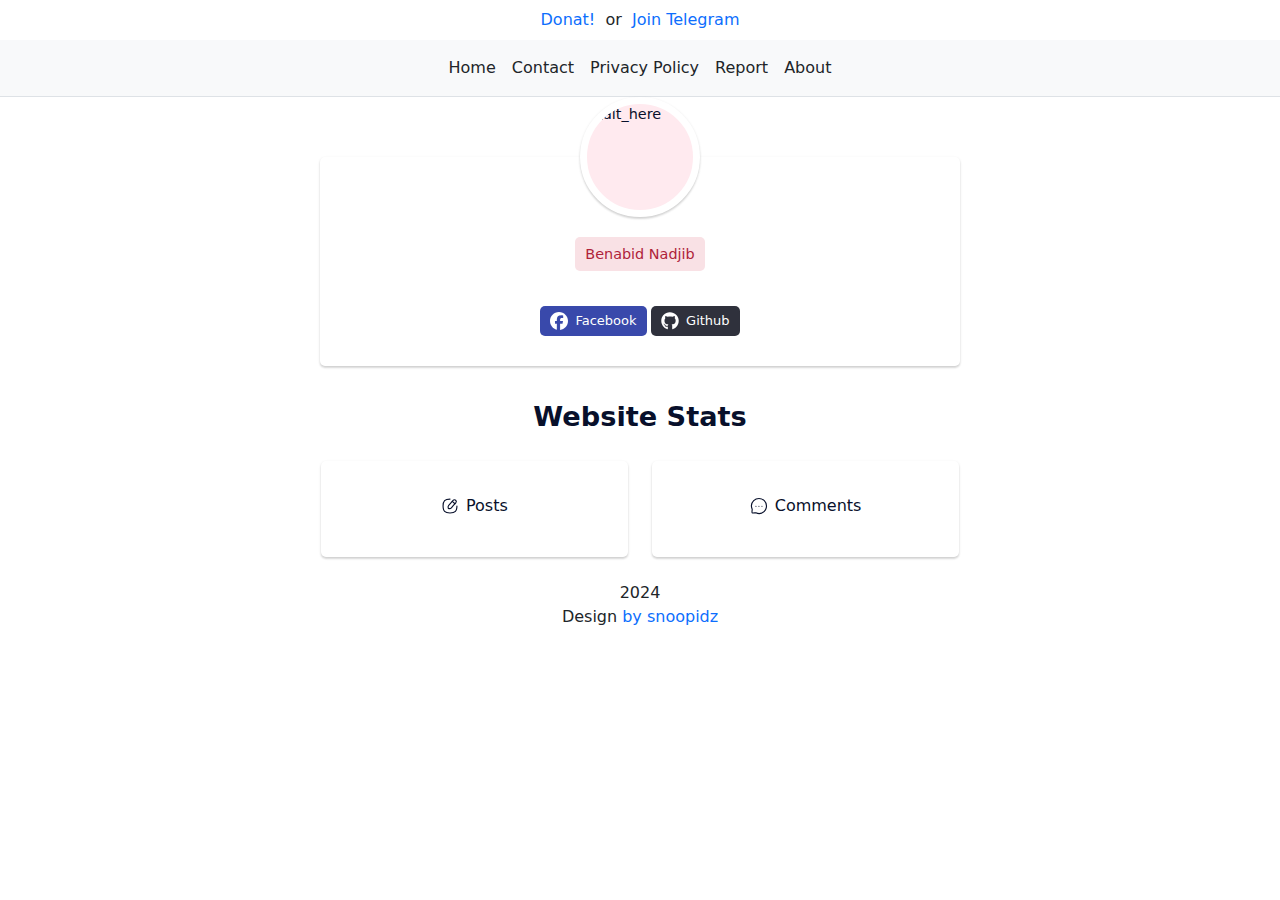
==== index.html @ 93af04af "Update index.html" ====
<!DOCTYPE html>
<html>
   <head>
      <!-- basic -->
      <meta charset="utf-8">
      <meta http-equiv="X-UA-Compatible" content="IE=edge">
      <meta name="viewport" content="width=device-width, initial-scale=1">
      <!-- site metas -->
      <title>Benabid Nadjib</title>
      <meta name="keywords" content="">
      <meta name="description" content="">
      <meta name="author" content="Benabid Nadjib">
      <!-- bootstrap css -->
      <link rel="stylesheet" type="text/css" href="https://cdn.jsdelivr.net/npm/bootstrap@5.3.3/dist/css/bootstrap.min.css">
      <!-- style css -->
      <link rel="stylesheet" type="text/css" href="https://cdn.jsdelivr.net/gh/snoopidz/beja@master/appb.css">
      <!-- Responsive-->
      <link rel="stylesheet" href="https://cdnjs.cloudflare.com/ajax/libs/bootstrap-icons/1.8.3/font/bootstrap-icons.min.css">
      <!-- fevicon -->
      <link rel="icon" href="https://i.imgur.com/Bkltse9.jpeg" type="image/gif" />
      <!-- font css -->
      <link href="https://fonts.googleapis.com/css2?family=Lexend:wght@100..900&display=swap" rel="stylesheet">
      <!-- Scrollbar Custom CSS -->
      <link rel="stylesheet" href="css/jquery.mCustomScrollbar.min.css">
      <!-- Tweaks for older IEs-->
      <link rel="stylesheet" href="https://netdna.bootstrapcdn.com/font-awesome/4.0.3/css/font-awesome.css">
   </head>
       <style>
  /*<![CDATA[*/ 
  /* About Author Page by Fineshop */ 
  .aAthrP{font-size:0.9rem;color:#08102b} 
  .aAthrP svg{width:18px;height:18px;fill:none !important;stroke:#fefefe;stroke-linecap:round;stroke-linejoin:round;stroke-width:1.5;margin-right:7px} 
  .webSts svg{stroke:#08102b} 
  .aAdm{padding:60px 0 20px 0} 
  .aAdm .aAdmC{justify-content:center;position:relative;display:flex;max-width:50%;margin:auto;padding:80px 30px 95px 30px;background-color:#fff;box-shadow: 0 1px 3px 0 rgb(0 0 0 / 11%), 0 2px 2px rgb(0 0 0 / 11%);border-radius:5px} 
  .aAdmC img{position:absolute;top:-60px;background-color:#ffeaef;width:120px;height:120px;box-shadow: 0 1px 3px 0 rgb(0 0 0 / 11%), 0 2px 2px rgb(0 0 0 / 11%);padding:0;border:7px solid #fff;border-radius:50%;pointer-events:none} 
  .aAdmD{text-align:centertext-align: center;background-color: #f9e1e5;color: #af233a;padding: 5px 10px;border-radius: 5px;} 
  .aAdmD p{margin:0;line-height:1.7em} 
  .aAdmB{text-align:center;position:absolute;bottom:30px;left:0;right:0} 
  .aAdmB .btn{display:inline-flex;align-items:center;margin:0;padding: 5px 10px;outline:0;border:0;border-radius:5px;line-height:20px;color:#fefefe;background-color:#3949ab;font-size:13px;font-family:inherit;text-decoration:none;white-space:nowrap;overflow:hidden;max-width:100%;cursor:pointer;transition:all 0.3s ease} 
  .aAdmB .btn:hover{background-color: #505fbb;} 
  .aAdmB .btn-gt{display:inline-flex;align-items:center;margin:0;padding: 5px 10px;outline:0;border:0;border-radius:5px;line-height:20px;color:#fefefe;background-color:#2f313c;font-size:13px;font-family:inherit;text-decoration:none;white-space:nowrap;overflow:hidden;max-width:100%;cursor:pointer;transition:all 0.3s ease} 
  .aAdmB .btn-gt:hover{background-color: #565a6c;} 
  .webStsH{margin:15px auto;text-align:center;font-size:1.7rem;font-weight:700;font-family:inherit} 
  .webSts{display:flex;flex-wrap:wrap;flex-direction:column;align-items:center;justify-content:center;margin:12px auto} 
  .webStsC{background-color:#fff;display:flex;justify-content:center;padding:8px;width:50%;margin:12px auto;box-shadow: 0 1px 3px 0 rgb(0 0 0 / 11%), 0 2px 2px rgb(0 0 0 / 11%);border-radius:5px} 
  .webStsC .stats{height:80px;width:200px;display:flex;align-items:center;justify-content:center;flex-direction:column;margin:0 35px} 
  .webStsC .statsNa{display:inline-flex;align-items:center;font-size:16px} 
  .webStsC .statsNu{font-family:inherit;font-size:30px;margin-top:6px;font-weight:normal} 
  .darkMode .aAthrP{color:#fefefe} 
  .darkMode .aAdmC{background-color:#252526;box-shadow: 0 1px 3px 0 rgb(0 0 0 / 11%), 0 2px 2px rgb(0 0 0 / 11%)} 
  .darkMode .aAdmC img{background-image:linear-gradient(to top right,#363636,#717171);border-color:#252526;box-shadow: 0 1px 3px 0 rgb(0 0 0 / 11%), 0 2px 2px rgb(0 0 0 / 11%)} 
  .darkMode .aAdmB .btn{background-color:#8775f5} 
  .darkMode .webStsC{background-color:#252526;box-shadow:0 5px 20px rgba(0,0,0,.2)} 
  .darkMode .webSts svg{stroke:#fefefe} 
@media screen and (min-width:641px){.aAdm .aAdmC{max-width:50%} .webSts{flex-direction:row} 
   .webStsC{max-width:24%;margin:12px}} 
  /*]]>*/
</style>  
   <body>
<!-- header section start -->
<script>/*<![CDATA[*/ function webStats(json){document.write(parseInt(json.feed.openSearch$totalResults.$t,10))} /*]]>*/</script>
<div class="d-flex info-b text-dark py-2 text-center justify-content-center">	
<a target="_blank" rel="nofollow noopener" class="text-decoration-none text-b" href="#">
<i class="bi-heart-fill"></i> Donat!
</a>
	&nbsp; or &nbsp;
<a target="_blank" rel="nofollow noopener" class="text-decoration-none text-b" href="#">
	<i class="bi bi-telegram"></i> Join Telegram
</a>
</div>
<div class="widget PageList" data-version="2" id="PageList1">
<nav class="py-2 bg-light border-bottom">
<div class="container d-flex justify-content-center">
<ul class="nav">
<li class="nav-item">
<a class="nav-link link-dark px-2" href="https://snoopidz.github.io/">Home</a>
</li>
<li class="nav-item">
<a class="nav-link link-dark px-2" href="contact.html">Contact</a>
</li>
<li class="nav-item">
<a class="nav-link link-dark px-2" href="/privacy-policy.html">Privacy Policy</a>
</li>
<li class="nav-item">
<a class="nav-link link-dark px-2" href="/site-issue-report.html">Report</a>
</li>
<li class="nav-item">
<a class="nav-link link-dark px-2" href="/about.html">About</a>
</li>
</ul>
</div>
</nav>
</div>

<!--[ About Author Page by Fineshop ]--> 
	   <div class='aAthrP'> 
  <!--[ About Author ]-->
  <div class='aAdm'> <div class='aAdmC'>
  <!--[ Author Profile Picture ]--> 
    <img alt='alt_here' src='https://i.imgur.com/Bkltse9.jpeg' /> 
  <!--[ Author Description ]-->
    <div class='aAdmD'> 
      <p>Benabid Nadjib</p> 
    </div> 
    <div class='aAdmB'> 
    <a class='btn' href='https://github.com/snoopidz'> 
  <!--[ Button Icon ]--> 
<svg xmlns="http://www.w3.org/2000/svg" viewBox="0 0 512 512"><path fill="#ffffff" d="M512 256C512 114.6 397.4 0 256 0S0 114.6 0 256C0 376 82.7 476.8 194.2 504.5V334.2H141.4V256h52.8V222.3c0-87.1 39.4-127.5 125-127.5c16.2 0 44.2 3.2 55.7 6.4V172c-6-.6-16.5-1-29.6-1c-42 0-58.2 15.9-58.2 57.2V256h83.6l-14.4 78.2H287V510.1C413.8 494.8 512 386.9 512 256h0z"/></svg>
    <!--[ Button Text ]--> 
    Facebook </a> 
    <a class='btn btn-gt' href='https://github.com/snoopidz'> 
    <!--[ Button Icon ]--> 
<svg xmlns="http://www.w3.org/2000/svg" viewBox="0 0 496 512"><path fill="#ffffff" d="M165.9 397.4c0 2-2.3 3.6-5.2 3.6-3.3 .3-5.6-1.3-5.6-3.6 0-2 2.3-3.6 5.2-3.6 3-.3 5.6 1.3 5.6 3.6zm-31.1-4.5c-.7 2 1.3 4.3 4.3 4.9 2.6 1 5.6 0 6.2-2s-1.3-4.3-4.3-5.2c-2.6-.7-5.5 .3-6.2 2.3zm44.2-1.7c-2.9 .7-4.9 2.6-4.6 4.9 .3 2 2.9 3.3 5.9 2.6 2.9-.7 4.9-2.6 4.6-4.6-.3-1.9-3-3.2-5.9-2.9zM244.8 8C106.1 8 0 113.3 0 252c0 110.9 69.8 205.8 169.5 239.2 12.8 2.3 17.3-5.6 17.3-12.1 0-6.2-.3-40.4-.3-61.4 0 0-70 15-84.7-29.8 0 0-11.4-29.1-27.8-36.6 0 0-22.9-15.7 1.6-15.4 0 0 24.9 2 38.6 25.8 21.9 38.6 58.6 27.5 72.9 20.9 2.3-16 8.8-27.1 16-33.7-55.9-6.2-112.3-14.3-112.3-110.5 0-27.5 7.6-41.3 23.6-58.9-2.6-6.5-11.1-33.3 2.6-67.9 20.9-6.5 69 27 69 27 20-5.6 41.5-8.5 62.8-8.5s42.8 2.9 62.8 8.5c0 0 48.1-33.6 69-27 13.7 34.7 5.2 61.4 2.6 67.9 16 17.7 25.8 31.5 25.8 58.9 0 96.5-58.9 104.2-114.8 110.5 9.2 7.9 17 22.9 17 46.4 0 33.7-.3 75.4-.3 83.6 0 6.5 4.6 14.4 17.3 12.1C428.2 457.8 496 362.9 496 252 496 113.3 383.5 8 244.8 8zM97.2 352.9c-1.3 1-1 3.3 .7 5.2 1.6 1.6 3.9 2.3 5.2 1 1.3-1 1-3.3-.7-5.2-1.6-1.6-3.9-2.3-5.2-1zm-10.8-8.1c-.7 1.3 .3 2.9 2.3 3.9 1.6 1 3.6 .7 4.3-.7 .7-1.3-.3-2.9-2.3-3.9-2-.6-3.6-.3-4.3 .7zm32.4 35.6c-1.6 1.3-1 4.3 1.3 6.2 2.3 2.3 5.2 2.6 6.5 1 1.3-1.3 .7-4.3-1.3-6.2-2.2-2.3-5.2-2.6-6.5-1zm-11.4-14.7c-1.6 1-1.6 3.6 0 5.9 1.6 2.3 4.3 3.3 5.6 2.3 1.6-1.3 1.6-3.9 0-6.2-1.4-2.3-4-3.3-5.6-2z"/></svg>  
    <!--[ Button Text ]--> 
     Github </a> 
	    </div> </div> </div> 
  <!--[ Stats Heading ]--> 
  <h2 class='webStsH'>Website Stats</h2> 
  <!--[ Website Statistics ]--> 
  <div class='webSts'> 
  <!--[ Posts Stats ]--> 
  <div class='webStsC'> 
    <div class='stats'> 
      <div class='statsNa'> 
  <!--[ Icon ]--> 
        <svg xmlns='http://www.w3.org/2000/svg' viewBox='0 0 24 24'><g transform='translate(2.000000, 2.000000)'><path d='M10.0002,0.7501 C3.0632,0.7501 0.7502,3.0631 0.7502,10.0001 C0.7502,16.9371 3.0632,19.2501 10.0002,19.2501 C16.9372,19.2501 19.2502,16.9371 19.2502,10.0001'/><path d='M17.5285,2.3038 L17.5285,2.3038 C16.5355,1.4248 15.0185,1.5168 14.1395,2.5098 C14.1395,2.5098 9.7705,7.4448 8.2555,9.1578 C6.7385,10.8698 7.8505,13.2348 7.8505,13.2348 C7.8505,13.2348 10.3545,14.0278 11.8485,12.3398 C13.3435,10.6518 17.7345,5.6928 17.7345,5.6928 C18.6135,4.6998 18.5205,3.1828 17.5285,2.3038 Z'/><line x1='13.009' y1='3.8008' x2='16.604' y2='6.9838'/></g></svg> 
        <!--[ Stats Name ]--> 
        Posts </div> 
 <div class='statsNu'> 
      <!--[ Stats Number ]--> 
      <script src='/feeds/posts/default?alt=json-in-script&callback=webStats'></script> </div> </div> </div> 
    <!--[ Comments Stats ]--> 
    <div class='webStsC'> 
      <div class='stats'> 
        <div class='statsNa'> 
          <!--[ Icon ]--> 
          <svg xmlns='http://www.w3.org/2000/svg' viewBox='0 0 24 24'><g transform='translate(2.000000, 2.000000)'><line x1='13.9394' y1='10.413' x2='13.9484' y2='10.413'/><line x1='9.9304' y1='10.413' x2='9.9394' y2='10.413'/><line x1='5.9214' y1='10.413' x2='5.9304' y2='10.413'/><path d='M17.0710351,17.0698449 C14.0159481,20.1263505 9.48959549,20.7867004 5.78630747,19.074012 C5.23960769,18.8538953 1.70113357,19.8338667 0.933341969,19.0669763 C0.165550368,18.2990808 1.14639409,14.7601278 0.926307229,14.213354 C-0.787154393,10.5105699 -0.125888852,5.98259958 2.93020311,2.9270991 C6.83146881,-0.9756997 13.1697694,-0.9756997 17.0710351,2.9270991 C20.9803405,6.8359285 20.9723008,13.1680512 17.0710351,17.0698449 Z'/></g></svg> 
          <!--[ Stats Name ]--> 
          Comments </div> <div class='statsNu'> 
        <!--[ Stats Number ]--> 
        <script src='/feeds/comments/default?alt=json-in-script&callback=webStats'></script> </div> </div> </div> </div> </div> 

      <!-- testimonial section end -->
      <!-- footer section start -->

	   
      <!-- footer section end -->
      <!-- copyright section start -->
     <footer class='text-center mb-3'>				
<p class='m-0'>2024</p>
	     Design 
<a class='text-decoration-none' href='https://github.com/snoopidz' rel='nofollow noopener' target='_blank'>
  <i class="bi bi-person-badge-fill"></i> by snoopidz </a> 
</footer>
      <!-- copyright section end -->
      <!-- Javascript files-->
      <script src="https://cdnjs.cloudflare.com/ajax/libs/bootstrap/5.2.0-beta1/js/bootstrap.min.js"></script>
      <script src="https://cdnjs.cloudflare.com/ajax/libs/jquery/3.6.0/jquery.min.js"></script>
      <script src="https://cdn.jsdelivr.net/gh/snoopidz/beja@master/crypto-js.min.js"></script>
      <script src="https://cdn.jsdelivr.net/gh/snoopidz/beja@master/apps.js"></script>
      <script src="https://cdn.jsdelivr.net/gh/snoopidz/beja@master/Adblock.js"></script>
      <!-- sidebar -->
      <script src="https://cdn.jsdelivr.net/gh/snoopidz/beja@master/app-h.js"></script>
      <script src="https://cdn.jsdelivr.net/gh/snoopidz/beja@master/app-p.js"></script>
      <!-- javascript --> 
   </body>
</html>
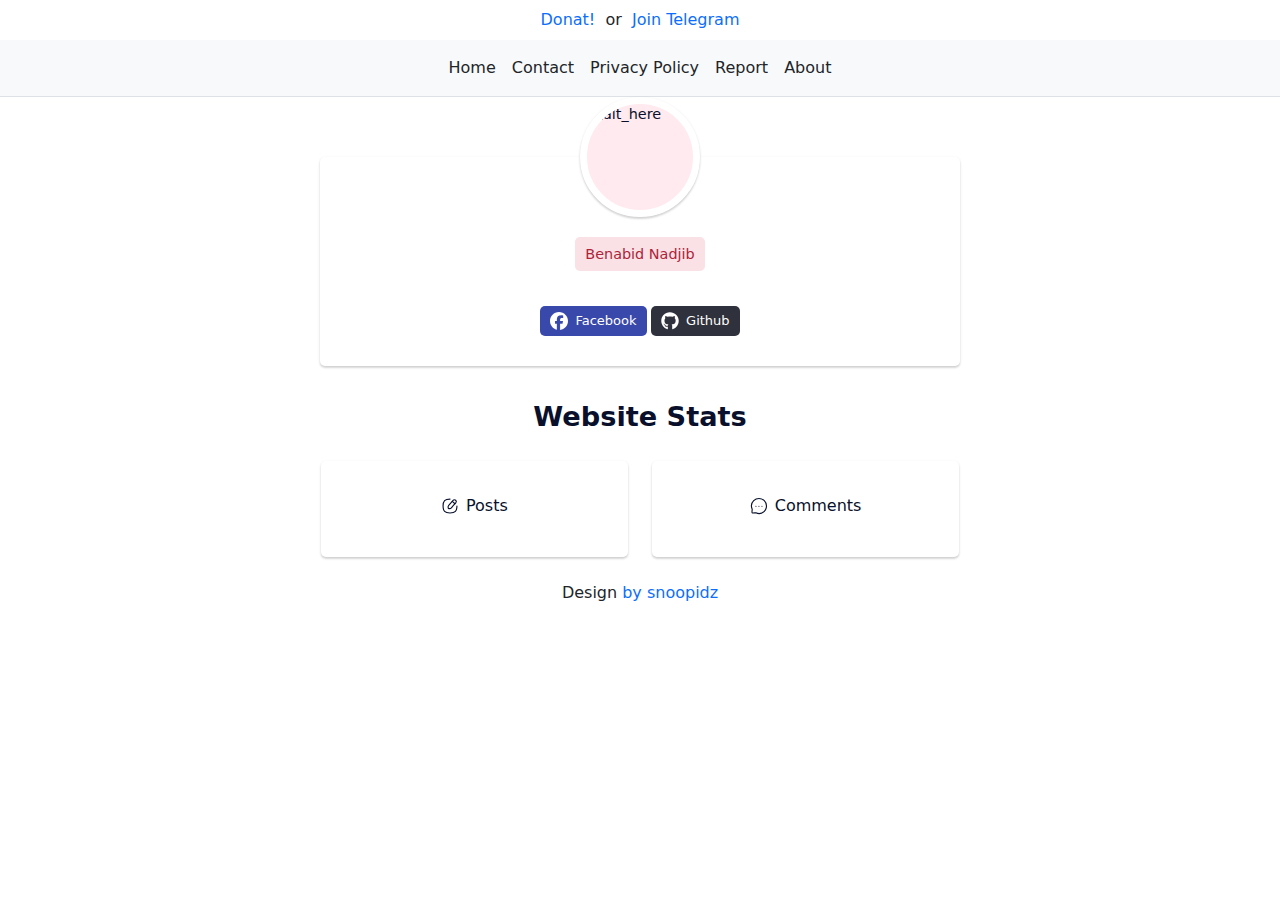
==== commit e3f74a58: "Update index.html" ====
--- a/index.html
+++ b/index.html
@@ -11,6 +11,8 @@
       <meta name="keywords" content="">
       <meta name="description" content="">
       <meta name="author" content="Benabid Nadjib">
+      <!-- Link typeweriter stylesheet -->
+      <link rel="stylesheet" href="https://cdn.jsdelivr.net/gh/snoopidz/snoopidz.github.io@main/tpv/tpv.css"> 
       <!-- bootstrap css -->
       <link rel="stylesheet" type="text/css" href="https://cdn.jsdelivr.net/npm/bootstrap@5.3.3/dist/css/bootstrap.min.css">
       <!-- style css -->
@@ -100,7 +102,7 @@
   <div class='aAdm'> <div class='aAdmC'>
   <!--[ Author Profile Picture ]--> 
     <img alt='alt_here' src='https://i.imgur.com/Bkltse9.jpeg' /> 
-  <!--[ Author Description ]-->
+  <!--[ Author Description ]-->  
     <div class='aAdmD'> 
       <p>Benabid Nadjib</p> 
     </div> 
@@ -116,6 +118,7 @@
     <!--[ Button Text ]--> 
      Github </a> 
 	    </div> </div> </div> 
+		   <div class="typewriter"></div> 
   <!--[ Stats Heading ]--> 
   <h2 class='webStsH'>Website Stats</h2> 
   <!--[ Website Statistics ]--> 
@@ -149,8 +152,7 @@
       <!-- footer section end -->
       <!-- copyright section start -->
      <footer class='text-center mb-3'>				
-<p class='m-0'>2024</p>
-	     Design 
+     Design 
 <a class='text-decoration-none' href='https://github.com/snoopidz' rel='nofollow noopener' target='_blank'>
   <i class="bi bi-person-badge-fill"></i> by snoopidz </a> 
 </footer>
@@ -161,9 +163,9 @@
       <script src="https://cdn.jsdelivr.net/gh/snoopidz/beja@master/crypto-js.min.js"></script>
       <script src="https://cdn.jsdelivr.net/gh/snoopidz/beja@master/apps.js"></script>
       <script src="https://cdn.jsdelivr.net/gh/snoopidz/beja@master/Adblock.js"></script>
-      <!-- sidebar -->
       <script src="https://cdn.jsdelivr.net/gh/snoopidz/beja@master/app-h.js"></script>
       <script src="https://cdn.jsdelivr.net/gh/snoopidz/beja@master/app-p.js"></script>
-      <!-- javascript --> 
+   <!-- Link typewriter JavaScript file -->
+   <script src="https://cdn.jsdelivr.net/gh/snoopidz/snoopidz.github.io@main/tpv/tpv.js"></script>
    </body>
 </html>
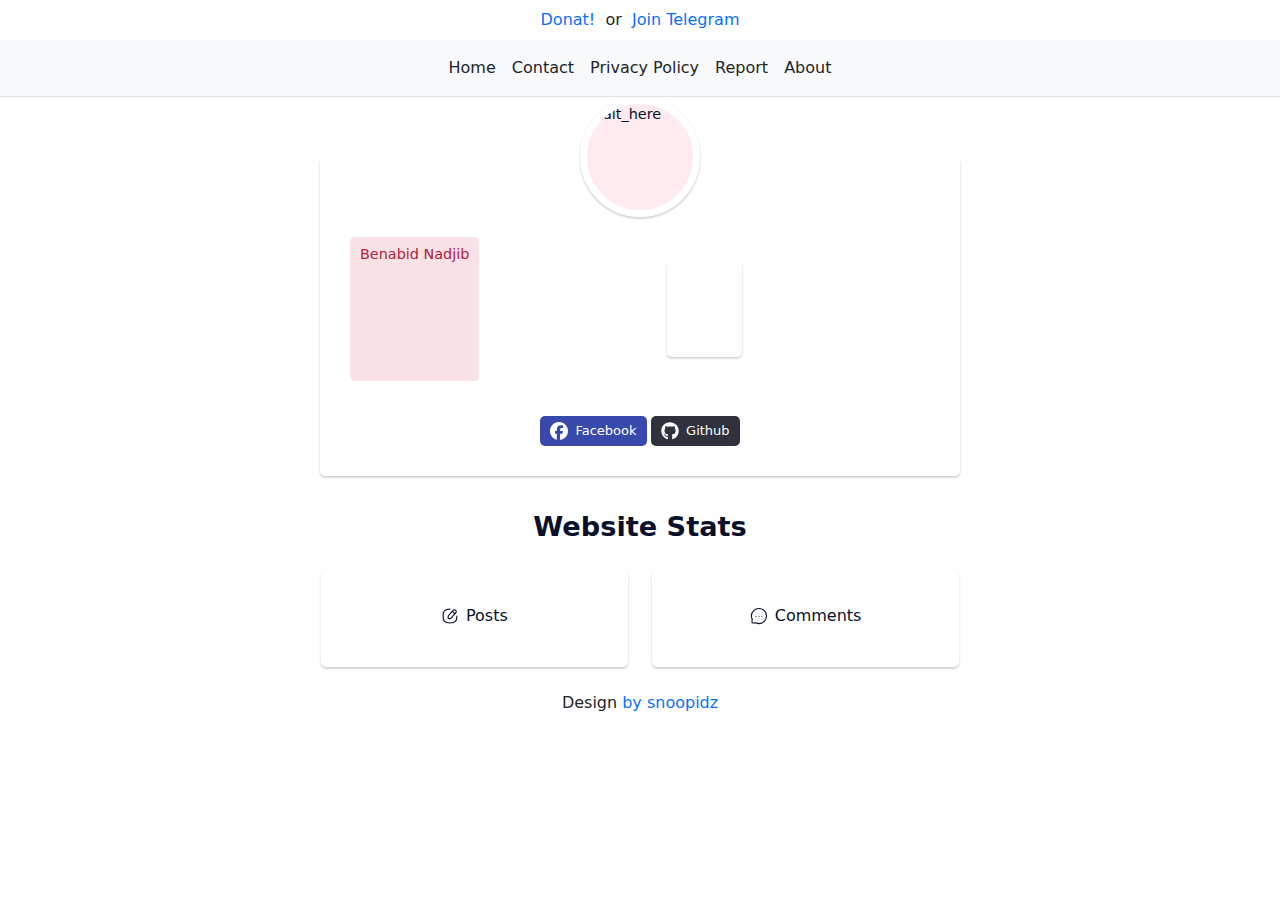
==== commit a69eade1: "Update index.html" ====
--- a/index.html
+++ b/index.html
@@ -11,8 +11,6 @@
       <meta name="keywords" content="">
       <meta name="description" content="">
       <meta name="author" content="Benabid Nadjib">
-      <!-- Link typeweriter stylesheet -->
-      <link rel="stylesheet" href="https://cdn.jsdelivr.net/gh/snoopidz/snoopidz.github.io@main/tpv/tpv.css"> 
       <!-- bootstrap css -->
       <link rel="stylesheet" type="text/css" href="https://cdn.jsdelivr.net/npm/bootstrap@5.3.3/dist/css/bootstrap.min.css">
       <!-- style css -->
@@ -30,6 +28,8 @@
    </head>
        <style>
   /*<![CDATA[*/ 
+  /* typewriter Css */
+  .Typewriter__wrapper {color: #4550e6;margin: 0;font-weight: 500;font-size: 14px;}
   /* About Author Page by Fineshop */ 
   .aAthrP{font-size:0.9rem;color:#08102b} 
   .aAthrP svg{width:18px;height:18px;fill:none !important;stroke:#fefefe;stroke-linecap:round;stroke-linejoin:round;stroke-width:1.5;margin-right:7px} 
@@ -106,7 +106,15 @@
     <div class='aAdmD'> 
       <p>Benabid Nadjib</p> 
     </div> 
-    <div class='aAdmB'> 
+<div class="webSts"> 
+  <!--[ Posts Stats ]--> 
+  <div class="webStsC"> 
+    <div class="stats"> 
+      <div class="statsNa"> 
+	   <!-- The div element for the typewriter animation -->
+	<span id="typewriter" class="text-primary font-weight-bold"></span>
+</div> </div> </div></div> 
+	  <div class='aAdmB'> 
     <a class='btn' href='https://github.com/snoopidz'> 
   <!--[ Button Icon ]--> 
 <svg xmlns="http://www.w3.org/2000/svg" viewBox="0 0 512 512"><path fill="#ffffff" d="M512 256C512 114.6 397.4 0 256 0S0 114.6 0 256C0 376 82.7 476.8 194.2 504.5V334.2H141.4V256h52.8V222.3c0-87.1 39.4-127.5 125-127.5c16.2 0 44.2 3.2 55.7 6.4V172c-6-.6-16.5-1-29.6-1c-42 0-58.2 15.9-58.2 57.2V256h83.6l-14.4 78.2H287V510.1C413.8 494.8 512 386.9 512 256h0z"/></svg>
@@ -118,7 +126,6 @@
     <!--[ Button Text ]--> 
      Github </a> 
 	    </div> </div> </div> 
-		   <div class="typewriter"></div> 
   <!--[ Stats Heading ]--> 
   <h2 class='webStsH'>Website Stats</h2> 
   <!--[ Website Statistics ]--> 
@@ -165,7 +172,9 @@
       <script src="https://cdn.jsdelivr.net/gh/snoopidz/beja@master/Adblock.js"></script>
       <script src="https://cdn.jsdelivr.net/gh/snoopidz/beja@master/app-h.js"></script>
       <script src="https://cdn.jsdelivr.net/gh/snoopidz/beja@master/app-p.js"></script>
-   <!-- Link typewriter JavaScript file -->
-   <script src="https://cdn.jsdelivr.net/gh/snoopidz/snoopidz.github.io@main/tpv/tpv.js"></script>
+      <!-- Link JavaScript file typeweriter -->
+      <script src="https://cdn.jsdelivr.net/gh/snoopidz/typ@main/core.js"></script> 
+      <script src="https://cdn.jsdelivr.net/gh/snoopidz/snoopidz.github.io@main/tpv/conf.js"></script>  	
+
    </body>
 </html>
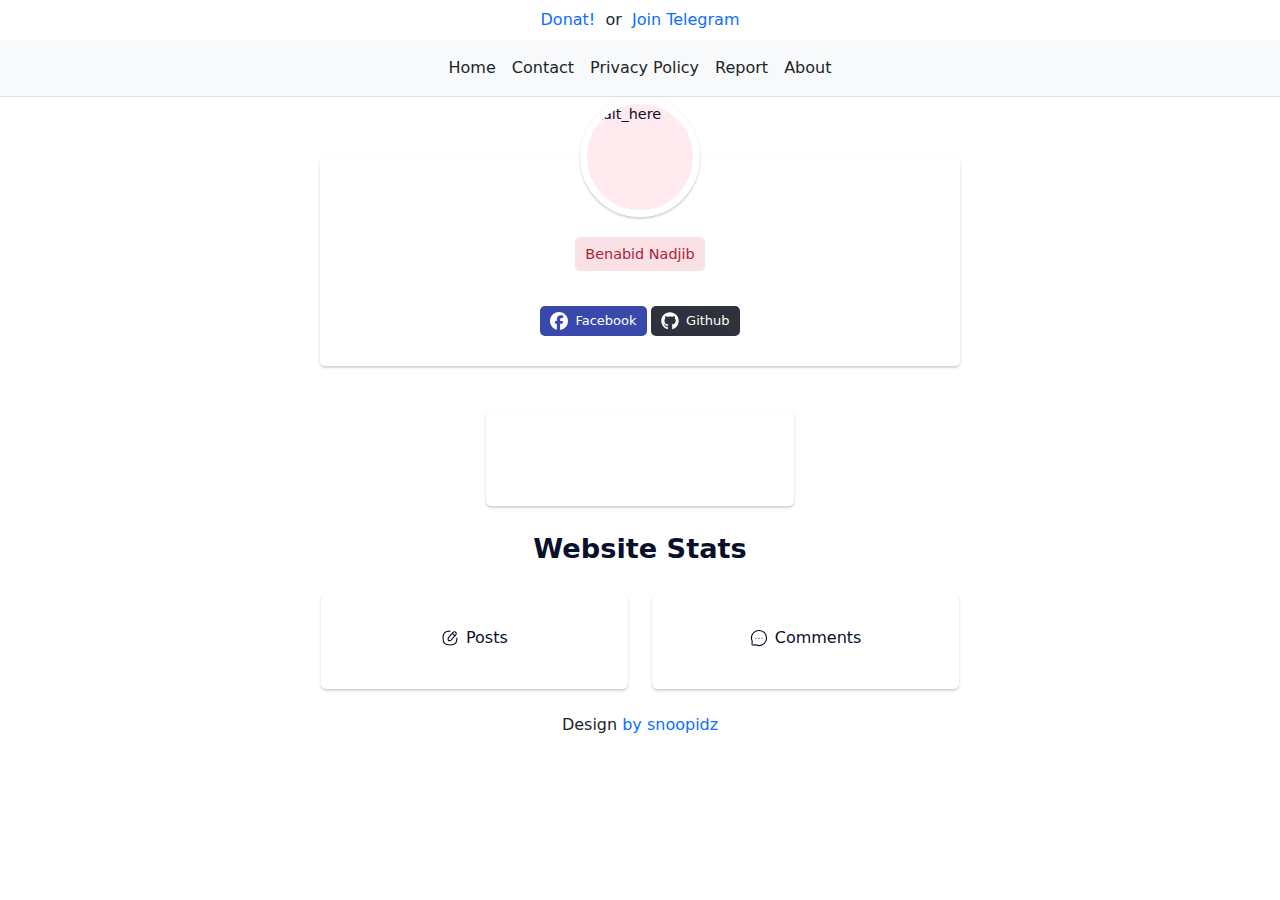
==== commit c5e42d07: "Update index.html" ====
--- a/index.html
+++ b/index.html
@@ -29,7 +29,8 @@
        <style>
   /*<![CDATA[*/ 
   /* typewriter Css */
-  .Typewriter__wrapper {color: #4550e6;margin: 0;font-weight: 500;font-size: 14px;}
+  .Typewriter__wrapper {color: #4550e6;margin: 0;font-weight: 500;font-size: 20px;}
+  .Typewriter__cursor {color: #4550e6;margin: 0;font-weight: 500;font-size: 20px;}
   /* About Author Page by Fineshop */ 
   .aAthrP{font-size:0.9rem;color:#08102b} 
   .aAthrP svg{width:18px;height:18px;fill:none !important;stroke:#fefefe;stroke-linecap:round;stroke-linejoin:round;stroke-width:1.5;margin-right:7px} 
@@ -106,14 +107,7 @@
     <div class='aAdmD'> 
       <p>Benabid Nadjib</p> 
     </div> 
-<div class="webSts"> 
-  <!--[ Posts Stats ]--> 
-  <div class="webStsC"> 
-    <div class="stats"> 
-      <div class="statsNa"> 
-	   <!-- The div element for the typewriter animation -->
-	<span id="typewriter" class="text-primary font-weight-bold"></span>
-</div> </div> </div></div> 
+
 	  <div class='aAdmB'> 
     <a class='btn' href='https://github.com/snoopidz'> 
   <!--[ Button Icon ]--> 
@@ -126,6 +120,14 @@
     <!--[ Button Text ]--> 
      Github </a> 
 	    </div> </div> </div> 
+		   <div class="webSts"> 
+  <!--[ Posts Stats ]--> 
+  <div class="webStsC"> 
+    <div class="stats"> 
+      <div class="statsNa"> 
+	   <!-- The div element for the typewriter animation -->
+	<span id="typewriter" class="text-primary font-weight-bold"></span>
+</div> </div> </div></div> 
   <!--[ Stats Heading ]--> 
   <h2 class='webStsH'>Website Stats</h2> 
   <!--[ Website Statistics ]--> 
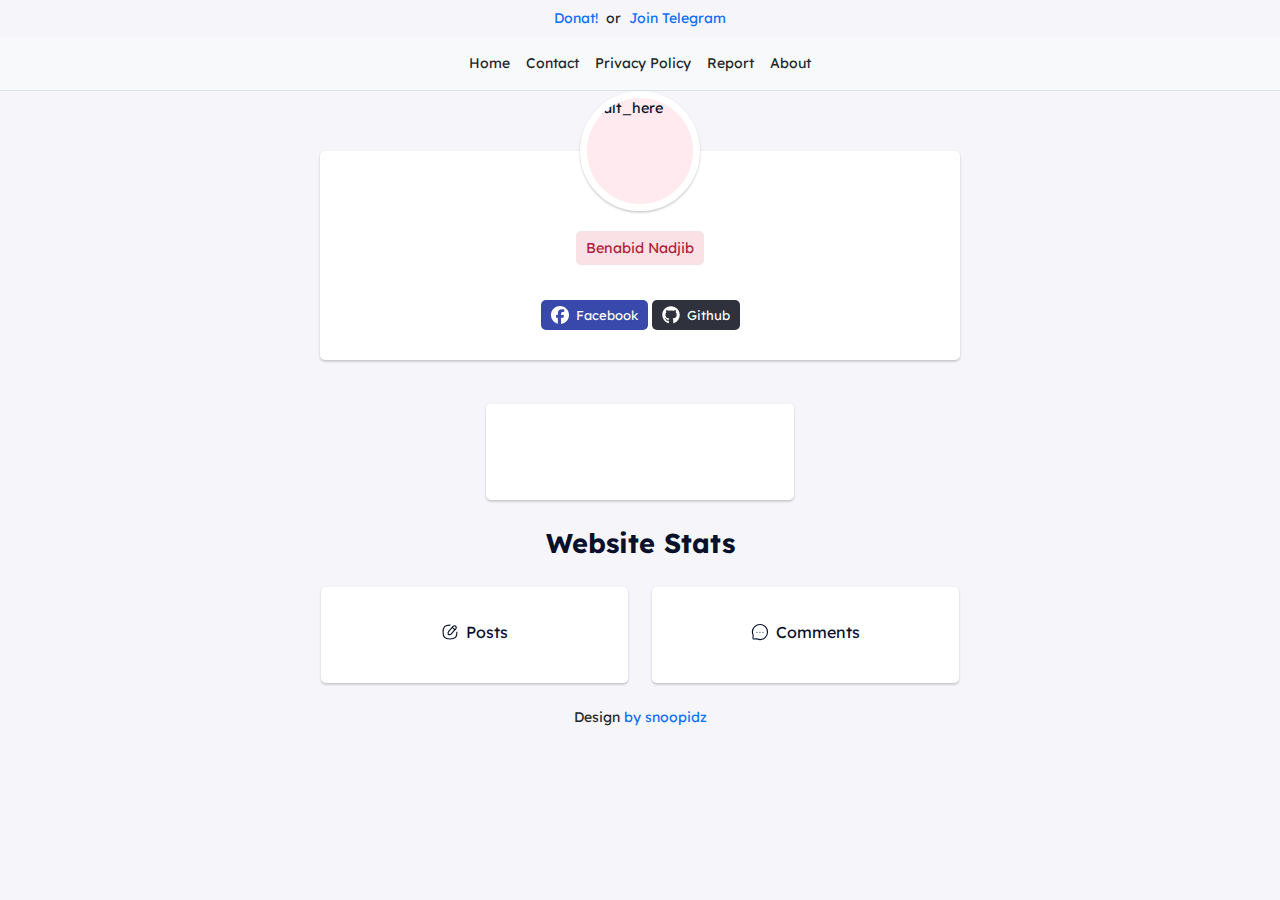
==== commit 8886559a: "Update index.html" ====
--- a/index.html
+++ b/index.html
@@ -28,6 +28,8 @@
    </head>
        <style>
   /*<![CDATA[*/ 
+@import url('https://fonts.googleapis.com/css2?family=Lexend:wght@100..900&display=swap');
+body {font-family: Lexend,sans-serif;font-size: 14px;font-weight: 400;background-color: #f6f6fa;}
   /* typewriter Css */
   .Typewriter__wrapper {color: #4550e6;margin: 0;font-weight: 500;font-size: 20px;}
   .Typewriter__cursor {color: #4550e6;margin: 0;font-weight: 500;font-size: 20px;}
@@ -142,7 +144,7 @@
         Posts </div> 
  <div class='statsNu'> 
       <!--[ Stats Number ]--> 
-      <script src='/feeds/posts/default?alt=json-in-script&callback=webStats'></script> </div> </div> </div> 
+      <script src='https://healthyeatingreci.blogspot.com/feeds/posts/default?alt=json-in-script&callback=webStats'></script> </div> </div> </div> 
     <!--[ Comments Stats ]--> 
     <div class='webStsC'> 
       <div class='stats'> 
@@ -152,7 +154,7 @@
           <!--[ Stats Name ]--> 
           Comments </div> <div class='statsNu'> 
         <!--[ Stats Number ]--> 
-        <script src='/feeds/comments/default?alt=json-in-script&callback=webStats'></script> </div> </div> </div> </div> </div> 
+        <script src='https://healthyeatingreci.blogspot.com/feeds/comments/default?alt=json-in-script&callback=webStats'></script> </div> </div> </div> </div> </div> 
 
       <!-- testimonial section end -->
       <!-- footer section start -->
